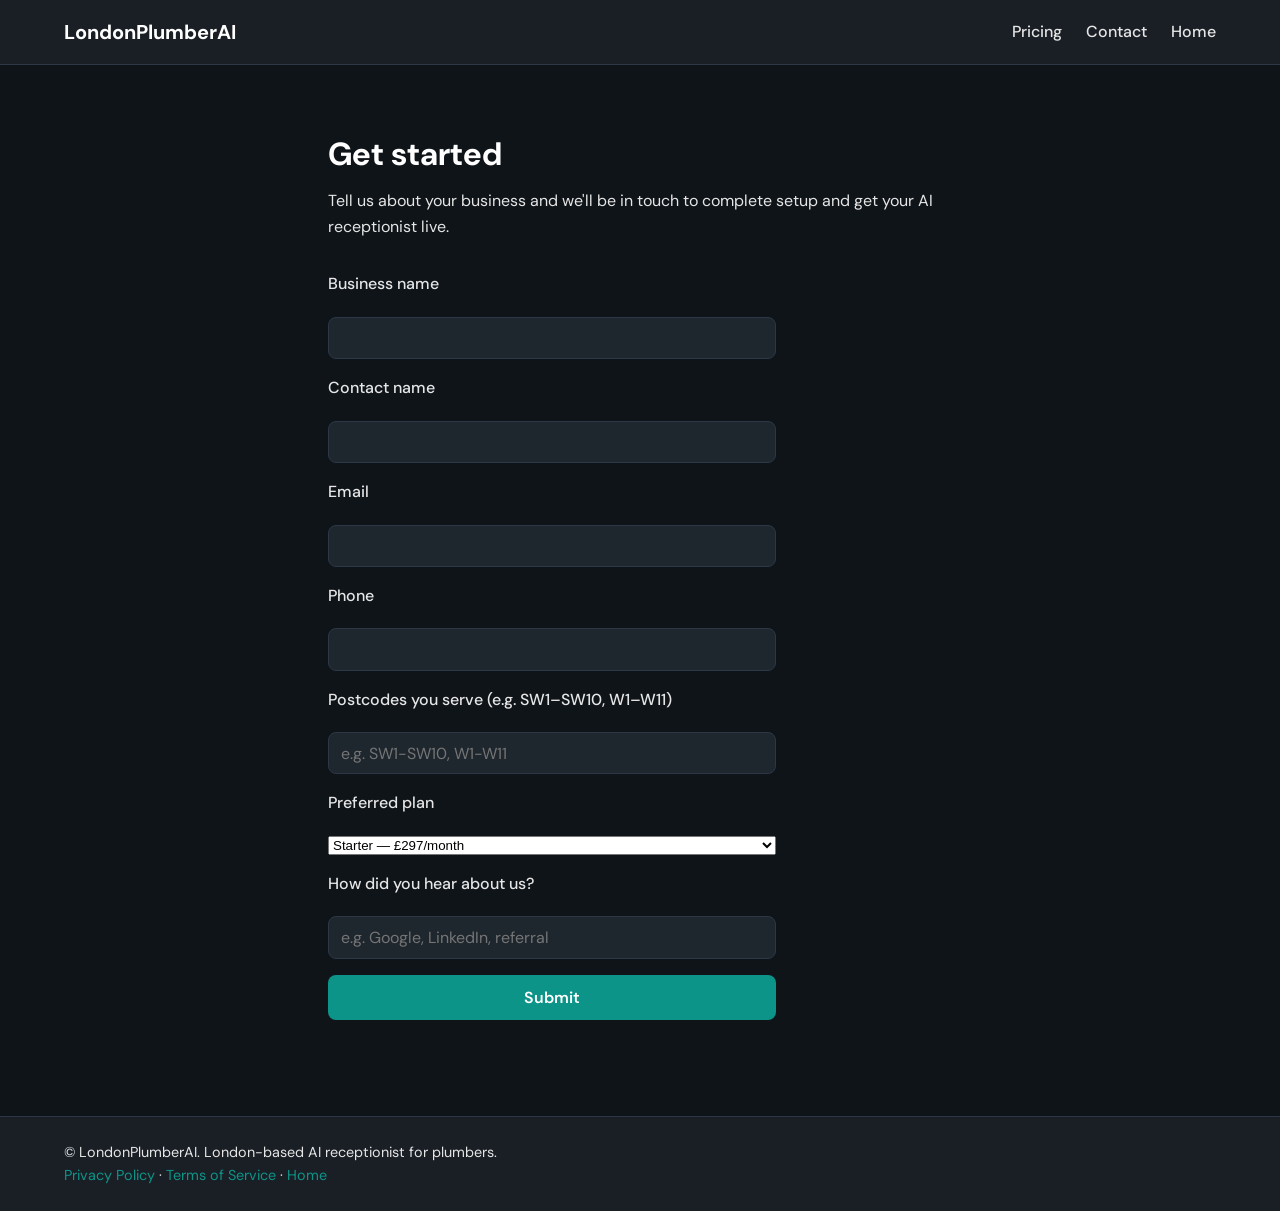
==== onboarding.html @ 24be82b7 "docs: further clarify MONITORING-OPENCLAW.md to enhance understanding of community build processes a" ====
<!DOCTYPE html>
<html lang="en">
<head>
  <meta charset="UTF-8">
  <meta name="viewport" content="width=device-width, initial-scale=1.0">
  <title>Get started – LondonPlumberAI</title>
  <link rel="preconnect" href="https://fonts.googleapis.com">
  <link rel="preconnect" href="https://fonts.gstatic.com" crossorigin>
  <link href="https://fonts.googleapis.com/css2?family=DM+Sans:ital,opsz,wght@0,9..40,400;0,9..40,500;0,9..40,600;0,9..40,700;1,9..40,400&display=swap" rel="stylesheet">
  <link rel="stylesheet" href="styles.css">
</head>
<body>
  <header class="site-header">
    <div class="container">
      <a href="index.html" class="logo">LondonPlumberAI</a>
      <nav class="nav">
        <a href="index.html#pricing">Pricing</a>
        <a href="index.html#contact">Contact</a>
        <a href="index.html">Home</a>
      </nav>
    </div>
  </header>

  <main>
    <section class="section">
      <div class="container container-narrow">
        <h1 class="section-title">Get started</h1>
        <p class="section-sub">Tell us about your business and we'll be in touch to complete setup and get your AI receptionist live.</p>

        <form id="onboarding-form" class="contact-form onboarding-form" name="onboarding" method="POST" data-netlify="true" netlify-honeypot="bot-field">
          <input type="hidden" name="form-name" value="onboarding">
          <p class="hidden">
            <label for="onboarding-bot">Don't fill this out</label>
            <input id="onboarding-bot" name="bot-field">
          </p>
          <label for="onboarding-business">Business name</label>
          <input type="text" id="onboarding-business" name="business" required>
          <label for="onboarding-name">Contact name</label>
          <input type="text" id="onboarding-name" name="name" required>
          <label for="onboarding-email">Email</label>
          <input type="email" id="onboarding-email" name="email" required>
          <label for="onboarding-phone">Phone</label>
          <input type="tel" id="onboarding-phone" name="phone" required>
          <label for="onboarding-postcodes">Postcodes you serve (e.g. SW1–SW10, W1–W11)</label>
          <input type="text" id="onboarding-postcodes" name="postcodes" placeholder="e.g. SW1-SW10, W1-W11">
          <label for="onboarding-plan">Preferred plan</label>
          <select id="onboarding-plan" name="plan">
            <option value="297">Starter — £297/month</option>
            <option value="497">Pro — £497/month</option>
          </select>
          <label for="onboarding-source">How did you hear about us?</label>
          <input type="text" id="onboarding-source" name="source" placeholder="e.g. Google, LinkedIn, referral">
          <button type="submit" class="btn btn-primary">Submit</button>
        </form>

        <div id="onboarding-success" class="form-message form-success" hidden>
          Thanks for signing up. We'll be in touch to complete setup.
        </div>
        <div id="onboarding-error" class="form-message form-error" hidden>
          Something went wrong. Please try again or <a href="index.html#contact">contact us</a>.
        </div>
      </div>
    </section>
  </main>

  <footer class="site-footer">
    <div class="container">
      <p>&copy; LondonPlumberAI. London-based AI receptionist for plumbers.</p>
      <p class="footer-links">
        <a href="privacy-policy.html">Privacy Policy</a>
        <span aria-hidden="true"> · </span>
        <a href="terms.html">Terms of Service</a>
        <span aria-hidden="true"> · </span>
        <a href="index.html">Home</a>
      </p>
    </div>
  </footer>

  <script>
    (function () {
      var form = document.getElementById('onboarding-form');
      var successEl = document.getElementById('onboarding-success');
      var errorEl = document.getElementById('onboarding-error');

      if (!form || !successEl || !errorEl) return;

      form.addEventListener('submit', function (e) {
        e.preventDefault();
        errorEl.hidden = true;
        successEl.hidden = true;

        var formData = new FormData(form);
        var action = form.getAttribute('action') || form.action || window.location.href;

        fetch(action, {
          method: 'POST',
          body: formData,
          headers: { Accept: 'application/json' }
        })
          .then(function (response) {
            if (response.ok) {
              form.reset();
              form.style.display = 'none';
              successEl.hidden = false;
            } else {
              errorEl.hidden = false;
            }
          })
          .catch(function () {
            errorEl.hidden = false;
          });
      });
    })();
  </script>
</body>
</html>
---- styles.css ----
/* LondonPlumberAI – dark professional theme, mobile-first */

:root {
  --bg: #0f1419;
  --bg-alt: #1a1f26;
  --surface: #1e262e;
  --surface-hover: #252d36;
  --border: #2d3748;
  --text: #e6e6e6;
  --text-heading: #ffffff;
  --accent: #0d9488;
  --accent-hover: #0f766e;
  --error: #dc2626;
  --success: #16a34a;
  --max-width: 1200px;
  --radius: 8px;
  --font: 'DM Sans', -apple-system, BlinkMacSystemFont, sans-serif;
}

*,
*::before,
*::after {
  box-sizing: border-box;
}

html {
  scroll-behavior: smooth;
}

body {
  margin: 0;
  font-family: var(--font);
  font-size: 1rem;
  line-height: 1.6;
  color: var(--text);
  background: var(--bg);
}

.container {
  width: 100%;
  max-width: var(--max-width);
  margin: 0 auto;
  padding: 0 1.25rem;
}

.container-narrow {
  max-width: 42rem;
}

.legal-section h2 {
  font-size: 1.25rem;
  font-weight: 600;
  color: var(--text-heading);
  margin: 2rem 0 0.75rem;
}

.legal-section h2:first-of-type {
  margin-top: 1rem;
}

.legal-section p,
.legal-section ul {
  margin: 0 0 1rem;
  color: var(--text);
}

.legal-section ul {
  padding-left: 1.5rem;
}

.legal-section li {
  margin-bottom: 0.5rem;
}

.legal-updated {
  font-size: 0.9rem;
  color: var(--border);
  margin-bottom: 2rem;
}

.legal-section a {
  color: var(--accent);
  text-decoration: none;
}

.legal-section a:hover {
  text-decoration: underline;
}

/* Header */
.site-header {
  background: var(--bg-alt);
  border-bottom: 1px solid var(--border);
  padding: 1rem 0;
}

.site-header .container {
  display: flex;
  align-items: center;
  justify-content: space-between;
  flex-wrap: wrap;
  gap: 1rem;
}

.logo {
  font-weight: 700;
  font-size: 1.25rem;
  color: var(--text-heading);
  text-decoration: none;
}

.nav {
  display: flex;
  gap: 1.5rem;
  flex-wrap: wrap;
}

.nav a {
  color: var(--text);
  text-decoration: none;
  font-weight: 500;
}

.nav a:hover {
  color: var(--accent);
}

/* Buttons */
.btn {
  display: inline-block;
  padding: 0.75rem 1.5rem;
  font-family: var(--font);
  font-size: 1rem;
  font-weight: 600;
  text-decoration: none;
  border-radius: var(--radius);
  border: none;
  cursor: pointer;
  transition: background 0.2s, color 0.2s;
}

.btn-primary {
  background: var(--accent);
  color: var(--text-heading);
}

.btn-primary:hover {
  background: var(--accent-hover);
}

.btn-secondary {
  background: var(--surface);
  color: var(--text-heading);
  border: 1px solid var(--border);
}

.btn-secondary:hover {
  background: var(--surface-hover);
}

/* Hero */
.hero {
  padding: 4rem 0;
  background: var(--bg-alt);
}

.hero-headline {
  font-size: clamp(1.75rem, 5vw, 2.75rem);
  font-weight: 700;
  color: var(--text-heading);
  margin: 0 0 1rem;
  line-height: 1.2;
}

.hero-sub {
  font-size: 1.125rem;
  margin: 0 0 1.5rem;
  max-width: 42ch;
}

/* Sections */
.section {
  padding: 3rem 0;
}

.section-title {
  font-size: clamp(1.5rem, 4vw, 2rem);
  font-weight: 700;
  color: var(--text-heading);
  margin: 0 0 0.5rem;
}

.section-sub {
  margin: 0 0 2rem;
  color: var(--text);
}

/* Calculator */
.calculator-card {
  background: var(--surface);
  border: 1px solid var(--border);
  border-radius: var(--radius);
  padding: 2rem;
  max-width: 32rem;
}

.calculator-inputs {
  display: grid;
  gap: 1rem;
  margin-bottom: 1.5rem;
}

.calculator-inputs label {
  display: block;
  font-weight: 500;
  margin-bottom: 0.25rem;
}

.calculator-inputs input {
  width: 100%;
  max-width: 12rem;
  padding: 0.6rem 0.75rem;
  font-family: var(--font);
  font-size: 1rem;
  color: var(--text-heading);
  background: var(--bg);
  border: 1px solid var(--border);
  border-radius: var(--radius);
}

.calculator-inputs input:focus {
  outline: none;
  border-color: var(--accent);
}

.calculator-results {
  padding-top: 1rem;
  border-top: 1px solid var(--border);
}

.result-line {
  margin: 0.25rem 0;
  font-size: 1.125rem;
}

.result-line strong {
  color: var(--accent);
  font-size: 1.25rem;
}

/* Pain section */
.pain-stats {
  display: grid;
  grid-template-columns: 1fr;
  gap: 1.5rem;
}

.pain-stat {
  background: var(--surface);
  border: 1px solid var(--border);
  border-radius: var(--radius);
  padding: 1.5rem;
}

.pain-stat-value {
  display: block;
  font-size: 1.5rem;
  font-weight: 700;
  color: var(--accent);
  margin-bottom: 0.5rem;
}

.pain-stat-desc {
  margin: 0;
  color: var(--text);
}

/* Compare table */
.compare-section {
  overflow: hidden;
}

.compare-scroll {
  overflow-x: auto;
  -webkit-overflow-scrolling: touch;
  margin: 0 -1.25rem;
  padding: 0 1.25rem;
}

.compare-table {
  width: 100%;
  min-width: 36rem;
  border-collapse: collapse;
  font-size: 0.9rem;
}

.compare-table th,
.compare-table td {
  padding: 0.75rem 1rem;
  text-align: left;
  border: 1px solid var(--border);
}

.compare-table th {
  background: var(--surface);
  color: var(--text-heading);
  font-weight: 600;
}

.compare-table td {
  background: var(--bg);
  color: var(--text);
}

.compare-table tbody tr:nth-child(even) td {
  background: var(--bg-alt);
}

.compare-table .tick {
  color: var(--success);
  font-weight: 600;
}

.compare-table .cross {
  color: var(--text);
  opacity: 0.7;
}

/* Demo section */
.demo-block {
  background: var(--surface);
  border: 1px solid var(--border);
  border-radius: var(--radius);
  padding: 2rem;
  max-width: 32rem;
}

.demo-number {
  font-size: 1.25rem;
  margin: 0 0 0.5rem;
}

.demo-number strong {
  color: var(--text-heading);
}

.demo-badge {
  font-size: 0.75rem;
  font-weight: 600;
  color: var(--accent);
  margin-left: 0.5rem;
}

.demo-cta {
  margin: 0 0 1rem;
  color: var(--text);
}

.demo-audio {
  margin: 0;
  font-size: 0.95rem;
  color: var(--text);
}

.demo-audio em {
  color: var(--border);
}

/* Footer links */
.footer-links {
  margin: 0.5rem 0 0;
  font-size: 0.9rem;
}

.footer-links a {
  color: var(--accent);
  text-decoration: none;
}

.footer-links a:hover {
  text-decoration: underline;
}

/* How it works */
.steps {
  display: grid;
  grid-template-columns: 1fr;
  gap: 2rem;
}

.step {
  background: var(--surface);
  border: 1px solid var(--border);
  border-radius: var(--radius);
  padding: 1.5rem;
}

.step-num {
  display: inline-flex;
  align-items: center;
  justify-content: center;
  width: 2.5rem;
  height: 2.5rem;
  background: var(--accent);
  color: var(--text-heading);
  font-weight: 700;
  border-radius: 50%;
  margin-bottom: 1rem;
}

.step-title {
  font-size: 1.25rem;
  font-weight: 600;
  color: var(--text-heading);
  margin: 0 0 0.5rem;
}

.step-desc {
  margin: 0;
  color: var(--text);
}

/* Pricing */
.pricing-grid {
  display: grid;
  grid-template-columns: 1fr;
  gap: 1.5rem;
  max-width: 44rem;
  margin: 0 auto;
}

.pricing-card {
  background: var(--surface);
  border: 1px solid var(--border);
  border-radius: var(--radius);
  padding: 2rem;
  position: relative;
}

.pricing-card-featured {
  border-color: var(--accent);
}

.badge {
  position: absolute;
  top: -0.75rem;
  left: 1rem;
  background: var(--accent);
  color: var(--text-heading);
  font-size: 0.75rem;
  font-weight: 600;
  padding: 0.25rem 0.75rem;
  border-radius: 999px;
}

.plan-name {
  font-size: 1.25rem;
  font-weight: 600;
  color: var(--text-heading);
  margin: 0 0 0.5rem;
}

.plan-price {
  font-size: 2rem;
  font-weight: 700;
  color: var(--text-heading);
  margin: 0 0 1.5rem;
}

.plan-price .currency {
  font-size: 1.25rem;
}

.plan-price .period {
  font-size: 1rem;
  font-weight: 500;
  color: var(--text);
}

.plan-features {
  list-style: none;
  padding: 0;
  margin: 0 0 1.5rem;
}

.plan-features li {
  padding: 0.35rem 0;
  padding-left: 1.5rem;
  position: relative;
}

.plan-features li::before {
  content: '';
  position: absolute;
  left: 0;
  top: 0.65rem;
  width: 6px;
  height: 6px;
  background: var(--accent);
  border-radius: 50%;
}

.pricing-card .btn {
  width: 100%;
  text-align: center;
}

/* Contact form */
.contact-form {
  max-width: 28rem;
  display: grid;
  gap: 1rem;
}

.contact-form label {
  font-weight: 500;
  display: block;
  margin-bottom: 0.25rem;
}

.contact-form input,
.contact-form textarea {
  width: 100%;
  padding: 0.6rem 0.75rem;
  font-family: var(--font);
  font-size: 1rem;
  color: var(--text-heading);
  background: var(--surface);
  border: 1px solid var(--border);
  border-radius: var(--radius);
}

.contact-form input:focus,
.contact-form textarea:focus {
  outline: none;
  border-color: var(--accent);
}

.contact-form textarea {
  resize: vertical;
  min-height: 100px;
}

.contact-form .hidden {
  position: absolute;
  left: -9999px;
  opacity: 0;
  pointer-events: none;
}

.form-message {
  max-width: 28rem;
  padding: 1rem;
  border-radius: var(--radius);
  margin-top: 1rem;
}

.form-success {
  background: rgba(22, 163, 74, 0.15);
  color: var(--success);
  border: 1px solid var(--success);
}

.form-error {
  background: rgba(220, 38, 38, 0.15);
  color: var(--error);
  border: 1px solid var(--error);
}

/* Footer */
.site-footer {
  background: var(--bg-alt);
  border-top: 1px solid var(--border);
  padding: 1.5rem 0;
  margin-top: 2rem;
}

.site-footer p {
  margin: 0;
  font-size: 0.9rem;
  color: var(--text);
}

/* Responsive: tablet and up */
@media (min-width: 768px) {
  .container {
    padding: 0 1.5rem;
  }

  .hero {
    padding: 5rem 0;
  }

  .steps {
    grid-template-columns: repeat(3, 1fr);
  }

  .pain-stats {
    grid-template-columns: repeat(3, 1fr);
  }

  .pricing-grid {
    grid-template-columns: repeat(2, 1fr);
  }

  .calculator-inputs {
    grid-template-columns: auto 1fr;
    align-items: center;
  }

  .calculator-inputs label {
    margin-bottom: 0;
  }
}

@media (min-width: 1024px) {
  .section {
    padding: 4rem 0;
  }
}
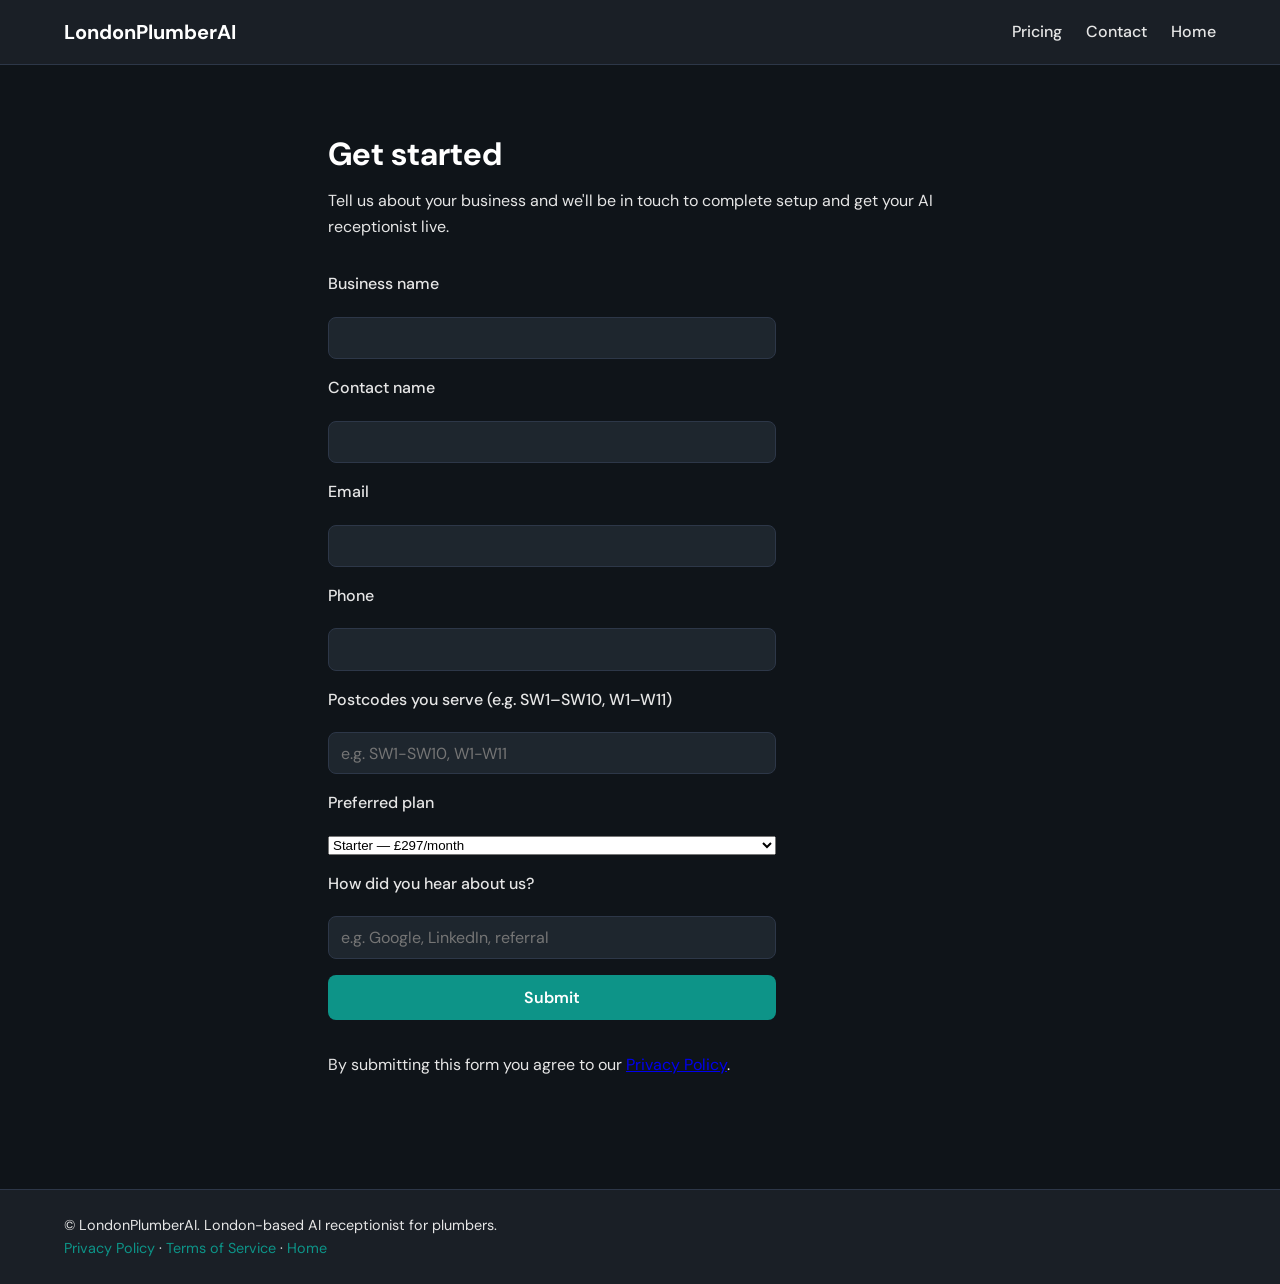
==== commit 12d733a6: "fix: ICO compliance, GDPR consent, compare table bug, nav order, cookie notice" ====
--- a/onboarding.html
+++ b/onboarding.html
@@ -27,7 +27,7 @@
         <h1 class="section-title">Get started</h1>
         <p class="section-sub">Tell us about your business and we'll be in touch to complete setup and get your AI receptionist live.</p>
 
-        <form id="onboarding-form" class="contact-form onboarding-form" name="onboarding" method="POST" data-netlify="true" netlify-honeypot="bot-field">
+        <form id="onboarding-form" class="contact-form onboarding-form" action="/" name="onboarding" method="POST" data-netlify="true" netlify-honeypot="bot-field">
           <input type="hidden" name="form-name" value="onboarding">
           <p class="hidden">
             <label for="onboarding-bot">Don't fill this out</label>
@@ -51,6 +51,7 @@
           <label for="onboarding-source">How did you hear about us?</label>
           <input type="text" id="onboarding-source" name="source" placeholder="e.g. Google, LinkedIn, referral">
           <button type="submit" class="btn btn-primary">Submit</button>
+          <p class="form-consent">By submitting this form you agree to our <a href="privacy-policy.html">Privacy Policy</a>.</p>
         </form>
 
         <div id="onboarding-success" class="form-message form-success" hidden>
